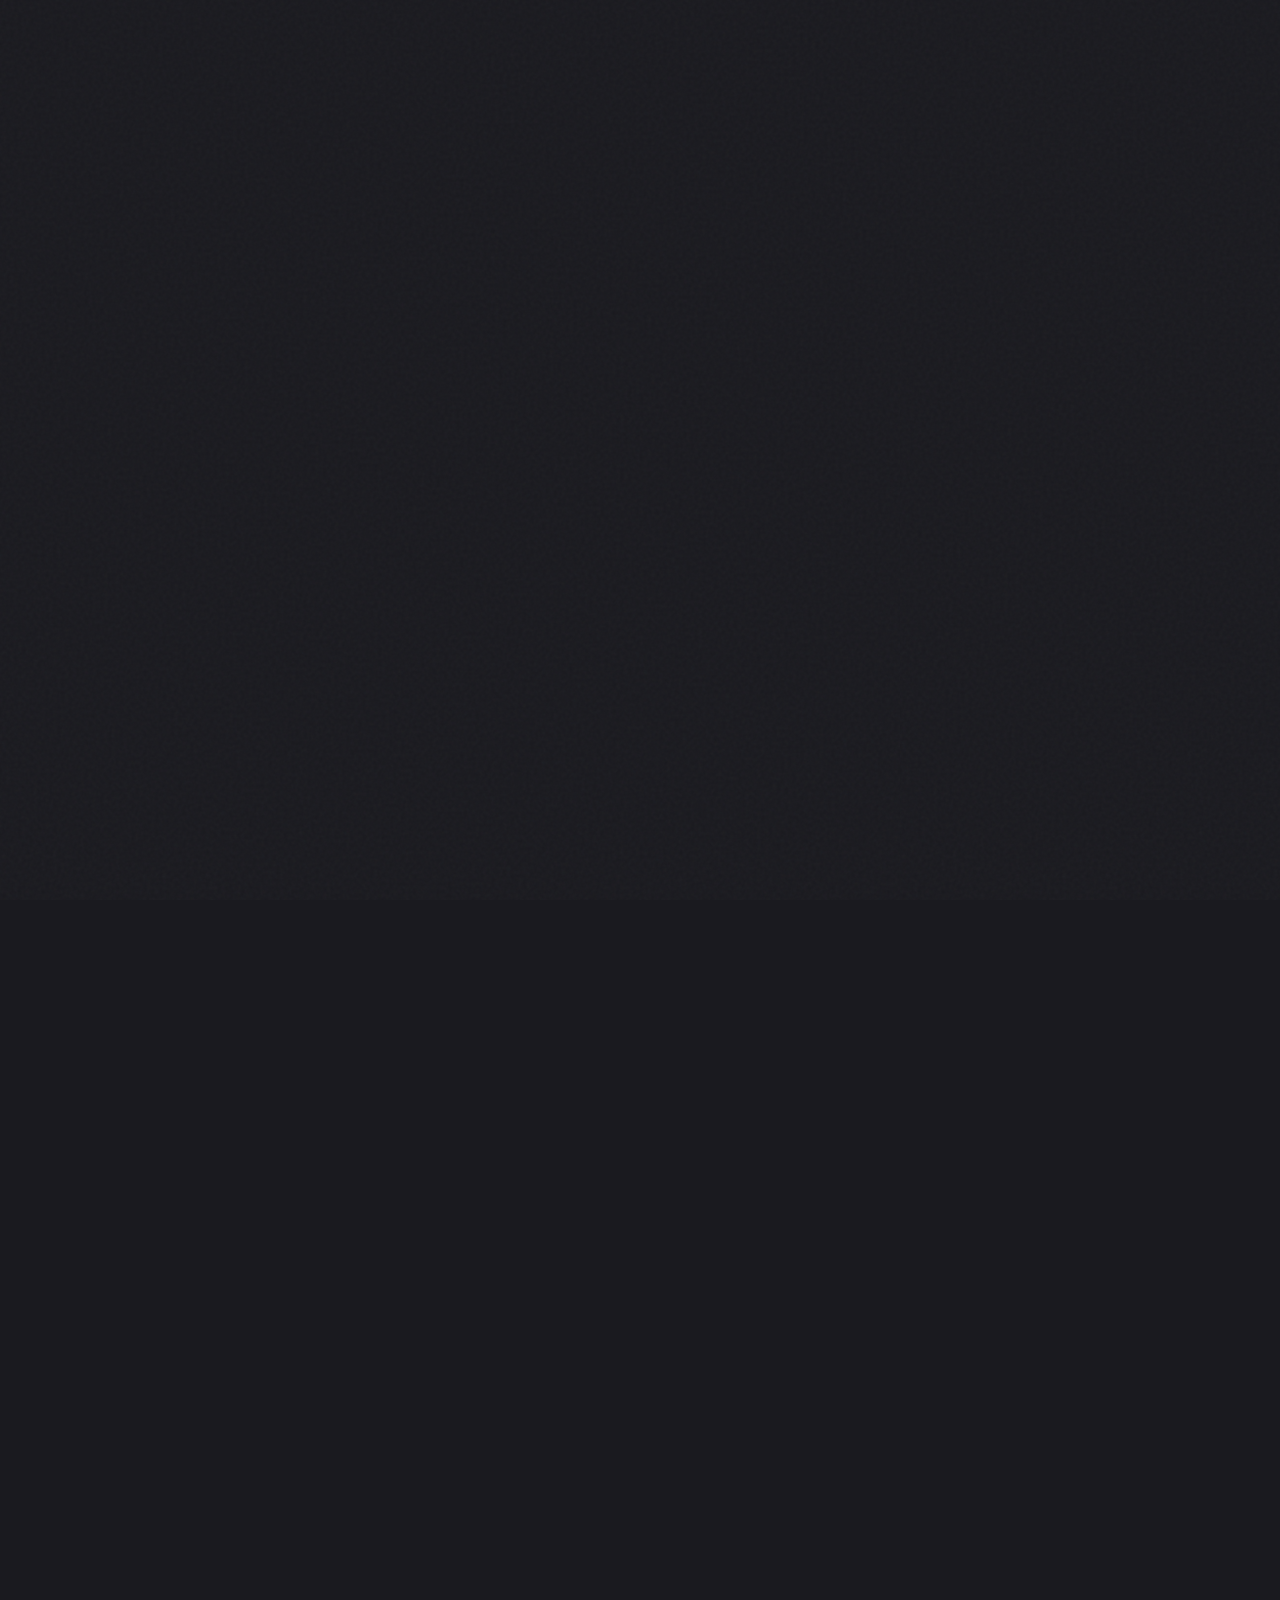
==== index.html @ 07e8aeb6 "Update index.html" ====
<!DOCTYPE html>
<html lang="en">
<head>
    <meta charset="UTF-8">
    <meta name="viewport" content="width=device-width, initial-scale=1.0">
    <title>Marin Xhemollari — Data Science & Quantitative Finance</title>

    <!-- ===== SECURITY HEADERS ===== -->
    <meta http-equiv="Content-Security-Policy" content="default-src 'self'; style-src 'self' 'unsafe-inline' https://fonts.googleapis.com; style-src-elem 'self' 'unsafe-inline' https://fonts.googleapis.com; font-src 'self' https://fonts.gstatic.com data:; img-src 'self' data: blob: https://raw.githubusercontent.com; script-src 'self' 'unsafe-inline'; connect-src 'self' https://formspree.io; form-action 'self' https://formspree.io; base-uri 'self'; object-src 'none'; upgrade-insecure-requests">
    <meta name="referrer" content="strict-origin-when-cross-origin">
    <meta http-equiv="Permissions-Policy" content="camera=(), microphone=(), geolocation=(), payment=(), usb=(), interest-cohort=()">
    <meta http-equiv="X-Content-Type-Options" content="nosniff">

    <link rel="icon" type="image/svg+xml" href="frog-favicon.svg">
    <link rel="preconnect" href="https://fonts.googleapis.com">
    <link rel="preconnect" href="https://fonts.gstatic.com" crossorigin>
    <link href="https://fonts.googleapis.com/css2?family=Cormorant+Garamond:ital,wght@0,300;0,400;0,500;0,600;0,700;1,400&family=DM+Sans:ital,wght@0,300;0,400;0,500;0,600;0,700;1,400&family=JetBrains+Mono:wght@400;500&display=swap" rel="stylesheet">
    <link rel="stylesheet" href="styles.css">
    <style>
        .splash {
            position: fixed; inset: 0; z-index: 9999; background: #0a0a0a;
            display: flex; align-items: center; justify-content: center;
            flex-direction: column; overflow: hidden;
        }
        .splash::before {
            content: ''; position: absolute; top: 50%; left: 50%;
            transform: translate(-50%, -50%);
            width: 600px; height: 600px;
            background: radial-gradient(circle, rgba(46, 204, 113, 0.06) 0%, transparent 70%);
            pointer-events: none;
        }
        .splash-logo {
            width: 220px; height: 220px;
            filter: drop-shadow(0 0 40px rgba(46, 204, 113, 0.3))
                    drop-shadow(0 0 80px rgba(46, 204, 113, 0.1));
            animation: splashPulse 1.5s ease-in-out infinite alternate;
            transition: none;
        }
        .splash-text {
            font-family: 'Cormorant Garamond', serif;
            font-size: 1.2rem; font-weight: 400;
            color: rgba(232, 232, 232, 0);
            letter-spacing: 0.15em; margin-top: 2rem;
            animation: splashTextIn 0.6s ease-out 0.3s forwards;
        }
        @keyframes splashPulse {
            from { filter: drop-shadow(0 0 40px rgba(46, 204, 113, 0.25))
                           drop-shadow(0 0 80px rgba(46, 204, 113, 0.08)); }
            to   { filter: drop-shadow(0 0 60px rgba(46, 204, 113, 0.4))
                           drop-shadow(0 0 100px rgba(46, 204, 113, 0.15)); }
        }
        @keyframes splashTextIn {
            from { opacity: 0; transform: translateY(10px); }
            to   { opacity: 0.4; transform: translateY(0); }
        }
        .splash.exit .splash-logo { animation: splashShrink 0.9s cubic-bezier(0.4, 0, 0.2, 1) forwards; }
        .splash.exit .splash-text { animation: splashTextOut 0.3s ease-in forwards; }
        .splash.exit { animation: splashFade 0.5s ease-in 0.7s forwards; }
        @keyframes splashShrink {
            0%   { transform: scale(1); opacity: 1; filter: drop-shadow(0 0 60px rgba(46, 204, 113, 0.4)); }
            60%  { transform: scale(0.15); opacity: 0.8; filter: drop-shadow(0 0 20px rgba(46, 204, 113, 0.2)); }
            100% { transform: scale(0.08); opacity: 0; filter: drop-shadow(0 0 0px transparent); }
        }
        @keyframes splashTextOut { to { opacity: 0; transform: translateY(-8px); } }
        @keyframes splashFade { to { opacity: 0; visibility: hidden; pointer-events: none; } }
        body.splash-active { overflow: hidden; }
        body.splash-active nav, body.splash-active .hero, body.splash-active .section,
        body.splash-active .divider, body.splash-active .cta-banner, body.splash-active footer { opacity: 0; }
        body.splash-done nav, body.splash-done .hero, body.splash-done .section,
        body.splash-done .divider, body.splash-done .cta-banner, body.splash-done footer {
            animation: pageReveal 0.8s ease-out forwards;
        }
        @keyframes pageReveal {
            from { opacity: 0; transform: translateY(16px); }
            to   { opacity: 1; transform: translateY(0); }
        }
        .hero {
            min-height: 100vh; display: flex; align-items: center;
            padding: 8rem 3rem 4rem; position: relative; overflow: hidden;
        }
        .hero::before {
            content: ''; position: absolute; top: -30%; right: -20%;
            width: 700px; height: 700px;
            background: radial-gradient(circle, var(--emerald-glow) 0%, transparent 70%);
            pointer-events: none;
        }
        .hero::after {
            content: ''; position: absolute; bottom: 0; left: 0; right: 0;
            height: 1px;
            background: linear-gradient(90deg, transparent, var(--border-hover), transparent);
        }
        .hero-content {
            max-width: 1200px; margin: 0 auto; width: 100%;
            display: grid; grid-template-columns: 1.1fr 0.9fr;
            gap: 4rem; align-items: center;
        }
        .hero-label {
            font-family: 'JetBrains Mono', monospace;
            font-size: 0.75rem; color: var(--emerald-bright);
            letter-spacing: 0.2em; text-transform: uppercase;
            margin-bottom: 1.5rem; display: flex; align-items: center; gap: 0.75rem;
        }
        .hero-label::before {
            content: ''; display: inline-block;
            width: 32px; height: 1px; background: var(--emerald-bright);
        }
        .hero-name {
            font-family: 'Cormorant Garamond', serif;
            font-size: clamp(3rem, 6vw, 4.5rem);
            font-weight: 300; line-height: 1.1;
            margin-bottom: 0.5rem; letter-spacing: -0.02em;
        }
        .hero-name strong { font-weight: 700; display: block; }
        .hero-subtitle {
            font-size: 1.1rem; color: var(--text-secondary);
            font-weight: 400; margin-bottom: 2rem; max-width: 480px;
        }
        .hero-subtitle em { color: var(--emerald-bright); font-style: normal; font-weight: 500; }
        .hero-cta { display: flex; gap: 1rem; margin-bottom: 2.5rem; }
        .hero-stats {
            display: flex; gap: 3rem;
            padding-top: 2.5rem; border-top: 1px solid var(--border);
        }
        .stat-number {
            font-family: 'Cormorant Garamond', serif;
            font-size: 2.2rem; font-weight: 600;
            color: var(--emerald-bright); line-height: 1;
        }
        .stat-label {
            font-size: 0.75rem; color: var(--text-muted);
            text-transform: uppercase; letter-spacing: 0.1em; margin-top: 0.25rem;
        }
        .hero-visual { display: flex; justify-content: center; align-items: center; }
        .hero-card {
            width: 100%; max-width: 360px; aspect-ratio: 3/4;
            background: var(--bg-card); border: 1px solid var(--border);
            border-radius: 10px; overflow: hidden; transition: all 0.4s ease;
        }
        .hero-card:hover {
            border-color: var(--border-hover);
            transform: translateY(-4px);
            box-shadow: 0 20px 60px rgba(0,0,0,0.3), 0 0 30px var(--emerald-glow);
        }
        .hero-card-img {
            width: 100%; height: 70%;
            background: linear-gradient(135deg, var(--bg-secondary), var(--bg-primary));
            display: flex; align-items: center; justify-content: center;
            border-bottom: 1px solid var(--border);
        }
        .photo-placeholder {
            font-family: 'JetBrains Mono', monospace;
            font-size: 0.7rem; color: var(--text-muted);
            text-align: center; letter-spacing: 0.1em;
        }
        .hero-card-info { padding: 1.2rem; }
        .hero-card-info h3 {
            font-family: 'Cormorant Garamond', serif;
            font-size: 1.2rem; font-weight: 600; margin-bottom: 0.25rem;
        }
        .hero-card-info p { font-size: 0.75rem; color: var(--text-muted); margin-bottom: 0.75rem; }
        .hero-card-tags { display: flex; gap: 0.3rem; flex-wrap: wrap; }
        .featured-grid {
            display: grid; grid-template-columns: repeat(auto-fit, minmax(300px, 1fr));
            gap: 1.5rem;
        }
        .featured-card { overflow: hidden; }
        .featured-card-img {
            width: 100%; height: 180px;
            background: linear-gradient(135deg, var(--bg-secondary), var(--bg-primary));
            display: flex; align-items: center; justify-content: center;
            border-bottom: 1px solid var(--border);
        }
        .featured-card-img span { font-family: 'JetBrains Mono', monospace; font-size: 0.7rem; color: var(--text-muted); }
        .featured-card-body { padding: 1.5rem; }
        .featured-card-body h3 {
            font-family: 'Cormorant Garamond', serif;
            font-size: 1.3rem; font-weight: 600; margin-bottom: 0.5rem;
        }
        .featured-card-body p { font-size: 0.85rem; color: var(--text-secondary); margin-bottom: 1rem; line-height: 1.6; }
        .featured-card-tags { display: flex; gap: 0.4rem; flex-wrap: wrap; }
        .view-all-row { text-align: center; margin-top: 3rem; }
        .cta-banner {
            max-width: 1200px; margin: 4rem auto;
            padding: 5rem 3rem; text-align: center; position: relative;
            overflow: hidden;
        }
        .cta-banner::before {
            content: ''; position: absolute;
            top: 50%; left: 50%; transform: translate(-50%, -50%);
            width: 600px; height: 300px;
            background: radial-gradient(ellipse, var(--emerald-glow) 0%, transparent 70%);
            pointer-events: none;
        }
        .cta-banner h2 {
            font-family: 'Cormorant Garamond', serif;
            font-size: clamp(2rem, 4vw, 3rem);
            font-weight: 300; position: relative;
        }
        .cta-banner h2 strong { font-weight: 700; }
        .cta-banner p {
            color: var(--text-secondary);
            max-width: 500px; margin: 1rem auto 2rem; position: relative;
        }
        .cta-buttons { display: flex; gap: 1rem; justify-content: center; flex-wrap: wrap; position: relative; }
        @media (max-width: 900px) {
            .hero { padding: 6rem 1.5rem 3rem; }
            .hero-content { grid-template-columns: 1fr; gap: 3rem; }
            .hero-visual { order: -1; }
            .hero-card { max-width: 260px; }
            .hero-stats { gap: 2rem; }
            .hero-cta { flex-direction: column; }
            .featured-grid { grid-template-columns: 1fr; }
            .cta-banner { padding: 4rem 1.5rem; }
            .cta-buttons { flex-direction: column; align-items: center; }
            .splash-logo { width: 160px; height: 160px; }
            .splash-text { font-size: 1rem; }
        }
    </style>
</head>
<body class="splash-active">

    <div class="splash" id="splash">
        <img src="frog-logo.svg" alt="QuantFolio" class="splash-logo">
        <div class="splash-text">Marin Xhemollari</div>
    </div>

    <nav>
        <a href="index.html" class="nav-logo"><img src="frog-logo.svg" alt="logo"></a>
        <button class="nav-mobile-toggle" onclick="document.querySelector('.nav-links').classList.toggle('open')" aria-label="Menu">
            <span></span><span></span><span></span>
        </button>
        <ul class="nav-links">
            <li><a href="index.html" class="active">Home</a></li>
            <li><a href="projects.html">Projects</a></li>
            <li><a href="about.html">About</a></li>
            <li><a href="contact.html">Contact</a></li>
        </ul>
    </nav>

    <section class="hero">
        <div class="hero-content">
            <div class="hero-text fade-in">
                <div class="hero-label">Data Science · Quantitative Finance</div>
                <h1 class="hero-name"><strong>Marin</strong> Xhemollari</h1>
                <p class="hero-subtitle">Exploring the intersection of <em>data science</em>, <em>economics</em>, and <em>quantitative finance</em> — turning complex data into actionable insight.</p>
                <div class="hero-cta">
                    <a href="projects.html" class="btn btn-primary">
                        <svg viewBox="0 0 24 24" fill="none" stroke="currentColor" stroke-width="2"><rect x="3" y="3" width="7" height="7"/><rect x="14" y="3" width="7" height="7"/><rect x="3" y="14" width="7" height="7"/><rect x="14" y="14" width="7" height="7"/></svg>
                        View Projects
                    </a>
                    <a href="contact.html" class="btn btn-secondary">
                        <svg viewBox="0 0 24 24" fill="none" stroke="currentColor" stroke-width="2"><path d="M4 4h16c1.1 0 2 .9 2 2v12c0 1.1-.9 2-2 2H4c-1.1 0-2-.9-2-2V6c0-1.1.9-2 2-2z"/><polyline points="22,6 12,13 2,6"/></svg>
                        Get in Touch
                    </a>
                </div>
                <div class="hero-stats">
                    <div><div class="stat-number">UMich</div><div class="stat-label">Data Science '28</div></div>
                    <div><div class="stat-number">6+</div><div class="stat-label">Projects</div></div>
                    <div><div class="stat-number">5+</div><div class="stat-label">Languages</div></div>
                </div>
            </div>
            <div class="hero-visual fade-in" style="transition-delay:0.2s;">
                <div class="hero-card">
                    <div class="hero-card-img">
                        <div class="photo-placeholder">YOUR PHOTO<br>HERE</div>
                    </div>
                    <div class="hero-card-info">
                        <h3>Marin Xhemollari</h3>
                        <p>University of Michigan — LSA Data Science</p>
                        <div class="hero-card-tags">
                            <span class="tag">Python</span>
                            <span class="tag">SQL</span>
                            <span class="tag">Java</span>
                            <span class="tag">Kotlin</span>
                        </div>
                    </div>
                </div>
            </div>
        </div>
    </section>

    <section class="section">
        <div class="section-header fade-in">
            <div class="section-label">Featured Work</div>
            <h2 class="section-title">Selected <strong>projects</strong></h2>
        </div>
        <div class="featured-grid">
            <a href="https://github.com/Marin-X/DepthLens" target="_blank" rel="noopener noreferrer" class="card featured-card fade-in">
                <div class="featured-card-img"><img src="https://raw.githubusercontent.com/Marin-X/DepthLens/main/screenshots/dom_charts.png" alt="DepthLens" style="width:100%;height:100%;object-fit:cover;"></div>
                <div class="featured-card-body">
                    <h3>DepthLens</h3>
                    <p>Real-time order book viewer with paper trading, VWAP/TWAP analytics, and order flow imbalance signal detection.</p>
                    <div class="featured-card-tags">
                        <span class="tag">Kotlin</span><span class="tag">Android</span><span class="tag">WebSocket</span><span class="tag">VWAP</span>
                    </div>
                </div>
            </a>
            <a href="projects.html" class="card featured-card fade-in" style="transition-delay:0.1s;">
                <div class="featured-card-img"><span>[ screenshot ]</span></div>
                <div class="featured-card-body">
                    <h3>Finance Ledger API</h3>
                    <p>RESTful financial transaction management system with Spring Boot and MySQL.</p>
                    <div class="featured-card-tags">
                        <span class="tag">Java</span><span class="tag">Spring Boot</span><span class="tag">REST</span>
                    </div>
                </div>
            </a>
            <a href="https://github.com/Marin-X/market-microstructure" target="_blank" rel="noopener noreferrer" class="card featured-card fade-in" style="transition-delay:0.2s;">
                <div class="featured-card-img"><img src="analysis_30min.png" alt="Market Microstructure" style="width:100%;height:100%;object-fit:cover;"></div>
                <div class="featured-card-body">
                    <h3>Market Microstructure</h3>
                    <p>BTC/USDT order book analysis — spread dynamics, order flow imbalance, and liquidity depth.</p>
                    <div class="featured-card-tags">
                        <span class="tag">Python</span><span class="tag">Pandas</span><span class="tag">Scipy</span>
                    </div>
                </div>
            </a>
        </div>
        <div class="view-all-row fade-in">
            <a href="projects.html" class="btn btn-secondary">View All Projects →</a>
        </div>
    </section>

    <div class="divider"></div>

    <section class="cta-banner fade-in">
        <h2>Interested in <strong>collaborating</strong>?</h2>
        <p>Open to research partnerships, project collaborations, and opportunities in quantitative finance.</p>
        <div class="cta-buttons">
            <a href="contact.html" class="btn btn-primary">Let's Talk</a>
            <a href="about.html" class="btn btn-secondary">Learn More About Me</a>
        </div>
    </section>

    <footer>
        <p>© 2026 Marin Xhemollari · <a href="https://github.com/Marin-X" target="_blank" rel="noopener noreferrer">GitHub</a> · <a href="https://linkedin.com/in/marinxhemollari" target="_blank" rel="noopener noreferrer">LinkedIn</a></p>
    </footer>

    <script>
        (function() {
            const splash = document.getElementById('splash');
            const body = document.body;

            const navEntry = performance.getEntriesByType('navigation')[0];
            const isReload = navEntry && navEntry.type === 'reload';

            let isInternal = false;
            try {
                isInternal = !!document.referrer && new URL(document.referrer).hostname === location.hostname;
            } catch (e) {
                isInternal = false;
            }

            if (isInternal && !isReload) {
                splash.remove();
                body.classList.remove('splash-active');
                body.classList.add('splash-done');
                return;
            }

            setTimeout(function() {
                splash.classList.add('exit');
                setTimeout(function() {
                    body.classList.remove('splash-active');
                    body.classList.add('splash-done');
                }, 700);
                setTimeout(function() {
                    splash.remove();
                }, 1300);
            }, 1800);
        })();

        const observer = new IntersectionObserver((entries) => {
            entries.forEach(e => { if (e.isIntersecting) e.target.classList.add('visible'); });
        }, { threshold: 0.1, rootMargin: '0px 0px -50px 0px' });
        document.querySelectorAll('.fade-in').forEach(el => observer.observe(el));
    </script>
</body>
</html>
---- styles.css ----
/* ============================================================
   MARIN XHEMOLLARI — PORTFOLIO
   Charcoal + Emerald "Old Money Tech" Theme
   ============================================================ */

:root {
    --bg-primary: #1a1a1f;
    --bg-secondary: #222228;
    --bg-card: #2a2a31;
    --bg-card-hover: #32323a;
    --emerald: #2d8a6e;
    --emerald-bright: #3aaf8a;
    --emerald-glow: rgba(45, 138, 110, 0.15);
    --emerald-subtle: rgba(45, 138, 110, 0.08);
    --gold-muted: #b8a47c;
    --text-primary: #e8e6e1;
    --text-secondary: #9a9890;
    --text-muted: #6b6961;
    --border: rgba(255, 255, 255, 0.06);
    --border-hover: rgba(45, 138, 110, 0.3);
}

*, *::before, *::after { margin: 0; padding: 0; box-sizing: border-box; }
html { scroll-behavior: smooth; font-size: 16px; }

body {
    font-family: 'DM Sans', sans-serif;
    background-color: var(--bg-primary);
    color: var(--text-primary);
    line-height: 1.7;
    -webkit-font-smoothing: antialiased;
    overflow-x: hidden;
}

::selection { background: var(--emerald); color: #fff; }
a { color: inherit; text-decoration: none; }
img { max-width: 100%; display: block; }

/* Noise overlay */
body::after {
    content: '';
    position: fixed; top: 0; left: 0;
    width: 100%; height: 100%;
    background-image: url("data:image/svg+xml,%3Csvg viewBox='0 0 256 256' xmlns='http://www.w3.org/2000/svg'%3E%3Cfilter id='n'%3E%3CfeTurbulence type='fractalNoise' baseFrequency='0.9' numOctaves='4' stitchTiles='stitch'/%3E%3C/filter%3E%3Crect width='100%25' height='100%25' filter='url(%23n)' opacity='0.03'/%3E%3C/svg%3E");
    pointer-events: none; z-index: 9999;
}

/* ======= NAVIGATION ======= */
nav {
    position: fixed; top: 0; width: 100%; z-index: 1000;
    padding: 1.25rem 3rem;
    display: flex; justify-content: space-between; align-items: center;
    background: rgba(26, 26, 31, 0.85);
    backdrop-filter: blur(20px); -webkit-backdrop-filter: blur(20px);
    border-bottom: 1px solid var(--border);
    transition: border-color 0.3s ease;
}
.nav-logo {
    display: flex; align-items: center; line-height: 0;
}
.nav-logo img {
    height: 34px; width: 34px;
    object-fit: contain; display: block;
}

.nav-links { display: flex; gap: 2.5rem; list-style: none; }
.nav-links a {
    color: var(--text-secondary); font-size: 0.85rem; font-weight: 500;
    letter-spacing: 0.08em; text-transform: uppercase;
    transition: color 0.3s ease; position: relative;
}
.nav-links a::after {
    content: ''; position: absolute; bottom: -4px; left: 0;
    width: 0; height: 1px; background: var(--emerald-bright);
    transition: width 0.3s ease;
}
.nav-links a:hover, .nav-links a.active { color: var(--emerald-bright); }
.nav-links a:hover::after, .nav-links a.active::after { width: 100%; }

.nav-mobile-toggle {
    display: none; background: none; border: none; cursor: pointer; padding: 0.5rem;
}
.nav-mobile-toggle span {
    display: block; width: 24px; height: 2px;
    background: var(--text-primary); margin: 5px 0; transition: 0.3s;
}

/* ======= SECTIONS ======= */
.section {
    padding: 6rem 3rem; max-width: 1200px; margin: 0 auto;
}
.section-header { margin-bottom: 4rem; }
.section-label {
    font-family: 'JetBrains Mono', monospace;
    font-size: 0.7rem; color: var(--emerald-bright);
    letter-spacing: 0.2em; text-transform: uppercase;
    display: flex; align-items: center; gap: 0.75rem; margin-bottom: 1rem;
}
.section-label::before {
    content: ''; display: inline-block;
    width: 32px; height: 1px; background: var(--emerald-bright);
}
.section-title {
    font-family: 'Cormorant Garamond', serif;
    font-size: clamp(2rem, 4vw, 3rem);
    font-weight: 300; line-height: 1.2;
}
.section-title strong { font-weight: 700; }
.section-subtitle {
    color: var(--text-secondary); font-size: 1rem;
    max-width: 600px; margin-top: 1rem;
}

/* ======= BUTTONS ======= */
.btn {
    display: inline-flex; align-items: center; gap: 0.6rem;
    padding: 0.85rem 1.8rem; border-radius: 6px;
    font-size: 0.85rem; font-weight: 500;
    transition: all 0.3s ease; border: none; cursor: pointer;
    font-family: 'DM Sans', sans-serif;
}
.btn svg { width: 16px; height: 16px; flex-shrink: 0; }
.btn-primary {
    background: var(--emerald); color: #fff; border: 1px solid var(--emerald);
}
.btn-primary:hover {
    background: var(--emerald-bright);
    box-shadow: 0 8px 30px rgba(45, 138, 110, 0.3);
    transform: translateY(-2px);
}
.btn-secondary {
    background: transparent; color: var(--text-secondary); border: 1px solid var(--border);
}
.btn-secondary:hover {
    border-color: var(--border-hover); color: var(--emerald-bright);
    transform: translateY(-2px);
}

/* ======= CARDS ======= */
.card {
    background: var(--bg-card); border: 1px solid var(--border);
    border-radius: 10px; transition: all 0.4s ease; display: block;
}
.card:hover {
    border-color: var(--border-hover); transform: translateY(-4px);
    box-shadow: 0 20px 60px rgba(0,0,0,0.3), 0 0 30px var(--emerald-glow);
}

/* ======= TAGS ======= */
.tag {
    font-family: 'JetBrains Mono', monospace; font-size: 0.65rem;
    padding: 0.25rem 0.6rem; background: var(--emerald-subtle);
    color: var(--emerald-bright); border-radius: 4px;
    border: 1px solid rgba(45, 138, 110, 0.15); display: inline-block;
}
.tag-gold {
    background: rgba(184, 164, 124, 0.1);
    color: var(--gold-muted); border-color: rgba(184, 164, 124, 0.2);
}

/* ======= DIVIDER ======= */
.divider {
    max-width: 1200px; margin: 0 auto; height: 1px;
    background: linear-gradient(90deg, transparent, var(--border-hover), transparent);
}

/* ======= DETAIL CARDS ======= */
.detail-card {
    background: var(--bg-card); border: 1px solid var(--border);
    border-radius: 8px; padding: 1.5rem;
    transition: border-color 0.3s ease, background 0.3s ease;
}
.detail-card:hover { border-color: var(--border-hover); background: var(--bg-card-hover); }
.detail-card-label {
    font-family: 'JetBrains Mono', monospace; font-size: 0.65rem;
    color: var(--emerald-bright); letter-spacing: 0.15em;
    text-transform: uppercase; margin-bottom: 0.5rem;
}
.detail-card-value {
    font-family: 'Cormorant Garamond', serif; font-size: 1.3rem; font-weight: 600;
}
.detail-card-sub { font-size: 0.8rem; color: var(--text-muted); margin-top: 0.25rem; }

/* ======= SKILLS GRID ======= */
.skills-grid {
    display: grid; grid-template-columns: repeat(auto-fill, minmax(140px, 1fr)); gap: 0.75rem;
}
.skill-item {
    background: var(--bg-card); border: 1px solid var(--border);
    border-radius: 6px; padding: 0.75rem 1rem;
    font-family: 'JetBrains Mono', monospace; font-size: 0.75rem;
    text-align: center; transition: all 0.3s ease; cursor: default;
}
.skill-item:hover {
    border-color: var(--emerald-bright); background: var(--emerald-subtle);
    color: var(--emerald-bright); transform: translateY(-2px);
}

/* ======= PROJECT STATUS ======= */
.project-status {
    position: absolute; top: 1rem; right: 1rem;
    font-family: 'JetBrains Mono', monospace; font-size: 0.6rem;
    padding: 0.25rem 0.6rem; border-radius: 4px;
    text-transform: uppercase; letter-spacing: 0.1em;
}
.status-live {
    background: rgba(45, 138, 110, 0.2); color: var(--emerald-bright);
    border: 1px solid rgba(45, 138, 110, 0.3);
}
.status-wip {
    background: rgba(184, 164, 124, 0.15); color: var(--gold-muted);
    border: 1px solid rgba(184, 164, 124, 0.25);
}
.project-link {
    font-size: 0.8rem; color: var(--text-muted);
    display: inline-flex; align-items: center; gap: 0.4rem;
    transition: color 0.3s ease;
}
.project-link:hover { color: var(--emerald-bright); }
.project-link svg { width: 14px; height: 14px; }

/* ======= FORM STYLES ======= */
.form-group { margin-bottom: 1.5rem; }
.form-group label {
    display: block; font-family: 'JetBrains Mono', monospace;
    font-size: 0.7rem; color: var(--emerald-bright);
    letter-spacing: 0.15em; text-transform: uppercase; margin-bottom: 0.5rem;
}
.form-group input,
.form-group textarea,
.form-group select {
    width: 100%; padding: 0.85rem 1rem;
    background: var(--bg-card); border: 1px solid var(--border);
    border-radius: 6px; color: var(--text-primary);
    font-family: 'DM Sans', sans-serif; font-size: 0.9rem;
    transition: border-color 0.3s ease, box-shadow 0.3s ease; outline: none;
}
.form-group input:focus,
.form-group textarea:focus,
.form-group select:focus {
    border-color: var(--emerald-bright);
    box-shadow: 0 0 0 3px var(--emerald-glow);
}
.form-group textarea { resize: vertical; min-height: 140px; }
.form-group input::placeholder,
.form-group textarea::placeholder { color: var(--text-muted); }

/* ======= TIMELINE ======= */
.timeline { position: relative; padding-left: 2.5rem; }
.timeline::before {
    content: ''; position: absolute; left: 0; top: 0; bottom: 0;
    width: 1px;
    background: linear-gradient(180deg, var(--emerald-bright), var(--border), transparent);
}
.timeline-item { position: relative; padding-bottom: 2.5rem; }
.timeline-item:last-child { padding-bottom: 0; }
.timeline-item::before {
    content: ''; position: absolute; left: -2.5rem; top: 0.4rem;
    width: 9px; height: 9px; border-radius: 50%;
    background: var(--emerald-bright); border: 2px solid var(--bg-primary);
    box-shadow: 0 0 0 3px var(--emerald-glow);
}
.timeline-date {
    font-family: 'JetBrains Mono', monospace; font-size: 0.7rem;
    color: var(--emerald-bright); letter-spacing: 0.1em;
    text-transform: uppercase; margin-bottom: 0.35rem;
}
.timeline-title {
    font-family: 'Cormorant Garamond', serif; font-size: 1.3rem;
    font-weight: 600; margin-bottom: 0.2rem;
}
.timeline-sub { font-size: 0.85rem; color: var(--text-secondary); }

/* ======= FOOTER ======= */
footer {
    text-align: center; padding: 2rem 3rem;
    border-top: 1px solid var(--border);
    font-size: 0.75rem; color: var(--text-muted);
    font-family: 'JetBrains Mono', monospace; letter-spacing: 0.05em;
}
footer a {
    color: var(--text-secondary); transition: color 0.3s ease;
}
footer a:hover { color: var(--emerald-bright); }

/* ======= ANIMATIONS ======= */
.fade-in {
    opacity: 0; transform: translateY(30px);
    transition: opacity 0.8s ease, transform 0.8s ease;
}
.fade-in.visible { opacity: 1; transform: translateY(0); }

/* ======= RESPONSIVE ======= */
@media (max-width: 900px) {
    nav { padding: 1rem 1.5rem; }
    .nav-links {
        display: none; position: absolute; top: 100%; left: 0; right: 0;
        background: rgba(26, 26, 31, 0.98); backdrop-filter: blur(20px);
        flex-direction: column; padding: 1.5rem; gap: 1rem;
        border-bottom: 1px solid var(--border);
    }
    .nav-links.open { display: flex; }
    .nav-mobile-toggle { display: block; }
    .section { padding: 4rem 1.5rem; }
    .skills-grid { grid-template-columns: repeat(auto-fill, minmax(110px, 1fr)); }
}
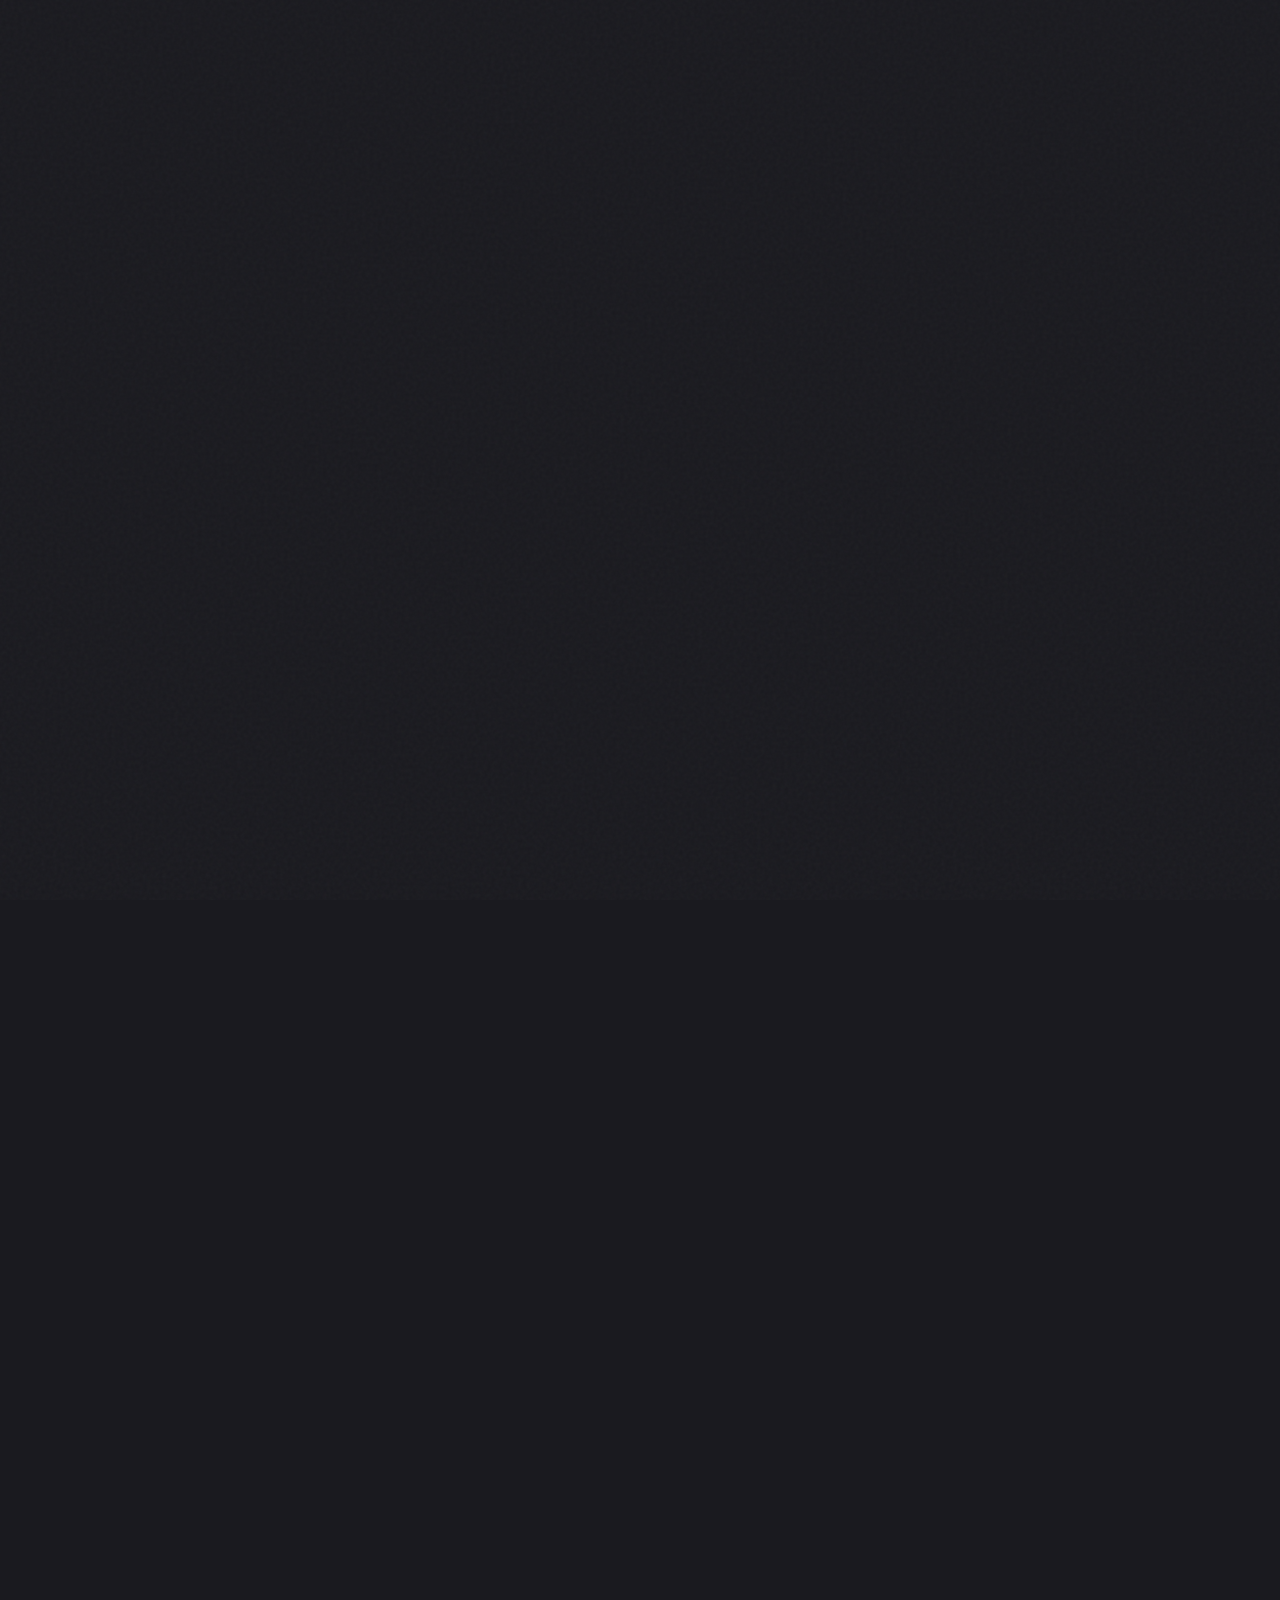
==== commit b0a650e6: "Update index.html" ====
--- a/index.html
+++ b/index.html
@@ -147,10 +147,17 @@
             display: flex; align-items: center; justify-content: center;
             border-bottom: 1px solid var(--border);
         }
-        .photo-placeholder {
-            font-family: 'JetBrains Mono', monospace;
-            font-size: 0.7rem; color: var(--text-muted);
-            text-align: center; letter-spacing: 0.1em;
+        .hero-card-logo {
+            width: 55%; height: auto;
+            filter: drop-shadow(0 0 25px rgba(46, 204, 113, 0.35))
+                    drop-shadow(0 0 50px rgba(46, 204, 113, 0.12));
+            animation: cardLogoPulse 3s ease-in-out infinite alternate;
+        }
+        @keyframes cardLogoPulse {
+            from { filter: drop-shadow(0 0 20px rgba(46, 204, 113, 0.25))
+                           drop-shadow(0 0 40px rgba(46, 204, 113, 0.08)); }
+            to   { filter: drop-shadow(0 0 35px rgba(46, 204, 113, 0.45))
+                           drop-shadow(0 0 60px rgba(46, 204, 113, 0.15)); }
         }
         .hero-card-info { padding: 1.2rem; }
         .hero-card-info h3 {
@@ -220,7 +227,7 @@
 <body class="splash-active">
 
     <div class="splash" id="splash">
-        <img src="frog-logo.svg" alt="QuantFolio" class="splash-logo">
+        <img src="frog-logo.svg" alt="Marin Xhemollari" class="splash-logo">
         <div class="splash-text">Marin Xhemollari</div>
     </div>
 
@@ -262,7 +269,7 @@
             <div class="hero-visual fade-in" style="transition-delay:0.2s;">
                 <div class="hero-card">
                     <div class="hero-card-img">
-                        <div class="photo-placeholder">YOUR PHOTO<br>HERE</div>
+                        <img src="frog-logo.svg" alt="Marin Xhemollari" class="hero-card-logo">
                     </div>
                     <div class="hero-card-info">
                         <h3>Marin Xhemollari</h3>
@@ -285,33 +292,33 @@
             <h2 class="section-title">Selected <strong>projects</strong></h2>
         </div>
         <div class="featured-grid">
-            <a href="https://github.com/Marin-X/DepthLens" target="_blank" rel="noopener noreferrer" class="card featured-card fade-in">
-                <div class="featured-card-img"><img src="https://raw.githubusercontent.com/Marin-X/DepthLens/main/screenshots/dom_charts.png" alt="DepthLens" style="width:100%;height:100%;object-fit:cover;"></div>
+            <a href="https://newslens-marinx.streamlit.app" target="_blank" rel="noopener noreferrer" class="card featured-card fade-in">
+                <div class="featured-card-img"><img src="https://raw.githubusercontent.com/Marin-X/NewsLens/main/dashboard.png" alt="NewsLens" style="width:100%;height:100%;object-fit:cover;"></div>
                 <div class="featured-card-body">
-                    <h3>DepthLens</h3>
-                    <p>Real-time order book viewer with paper trading, VWAP/TWAP analytics, and order flow imbalance signal detection.</p>
+                    <h3>NewsLens</h3>
+                    <p>FinBERT sentiment as an equity alpha factor across the S&amp;P 500 — IC t-stat +2.98, long-short Sharpe 2.63, 83% hit rate over 65 portfolios.</p>
                     <div class="featured-card-tags">
-                        <span class="tag">Kotlin</span><span class="tag">Android</span><span class="tag">WebSocket</span><span class="tag">VWAP</span>
+                        <span class="tag">FinBERT</span><span class="tag">Transformers</span><span class="tag">Alpha Factor</span><span class="tag">Streamlit</span>
                     </div>
                 </div>
             </a>
-            <a href="projects.html" class="card featured-card fade-in" style="transition-delay:0.1s;">
-                <div class="featured-card-img"><span>[ screenshot ]</span></div>
+            <a href="https://probatus-marinx.streamlit.app" target="_blank" rel="noopener noreferrer" class="card featured-card fade-in" style="transition-delay:0.1s;">
+                <div class="featured-card-img"><img src="https://raw.githubusercontent.com/Marin-X/Probatus/main/screenshots/strategy-comparison.png" alt="Probatus" style="width:100%;height:100%;object-fit:cover;"></div>
                 <div class="featured-card-body">
-                    <h3>Finance Ledger API</h3>
-                    <p>RESTful financial transaction management system with Spring Boot and MySQL.</p>
+                    <h3>Probatus</h3>
+                    <p>Event-driven multi-strategy backtester — five trading philosophies, realistic execution costs (IBKR, Almgren-Chriss), walk-forward validation, parameter sweep heatmaps.</p>
                     <div class="featured-card-tags">
-                        <span class="tag">Java</span><span class="tag">Spring Boot</span><span class="tag">REST</span>
+                        <span class="tag">Python</span><span class="tag">Event-Driven</span><span class="tag">Walk-Forward</span><span class="tag">Streamlit</span>
                     </div>
                 </div>
             </a>
-            <a href="https://github.com/Marin-X/market-microstructure" target="_blank" rel="noopener noreferrer" class="card featured-card fade-in" style="transition-delay:0.2s;">
-                <div class="featured-card-img"><img src="analysis_30min.png" alt="Market Microstructure" style="width:100%;height:100%;object-fit:cover;"></div>
+            <a href="https://quantfolio-marinx.streamlit.app" target="_blank" rel="noopener noreferrer" class="card featured-card fade-in" style="transition-delay:0.2s;">
+                <div class="featured-card-img"><img src="https://raw.githubusercontent.com/Marin-X/QuantFolio/main/dashboard.png" alt="QuantFolio" style="width:100%;height:100%;object-fit:cover;"></div>
                 <div class="featured-card-body">
-                    <h3>Market Microstructure</h3>
-                    <p>BTC/USDT order book analysis — spread dynamics, order flow imbalance, and liquidity depth.</p>
+                    <h3>QuantFolio</h3>
+                    <p>Portfolio optimization and Fama-French factor analysis — efficient frontier, Max Sharpe / Risk Parity, Monte Carlo, VaR/CVaR, regime classification.</p>
                     <div class="featured-card-tags">
-                        <span class="tag">Python</span><span class="tag">Pandas</span><span class="tag">Scipy</span>
+                        <span class="tag">Python</span><span class="tag">Fama-French</span><span class="tag">SciPy</span><span class="tag">Streamlit</span>
                     </div>
                 </div>
             </a>
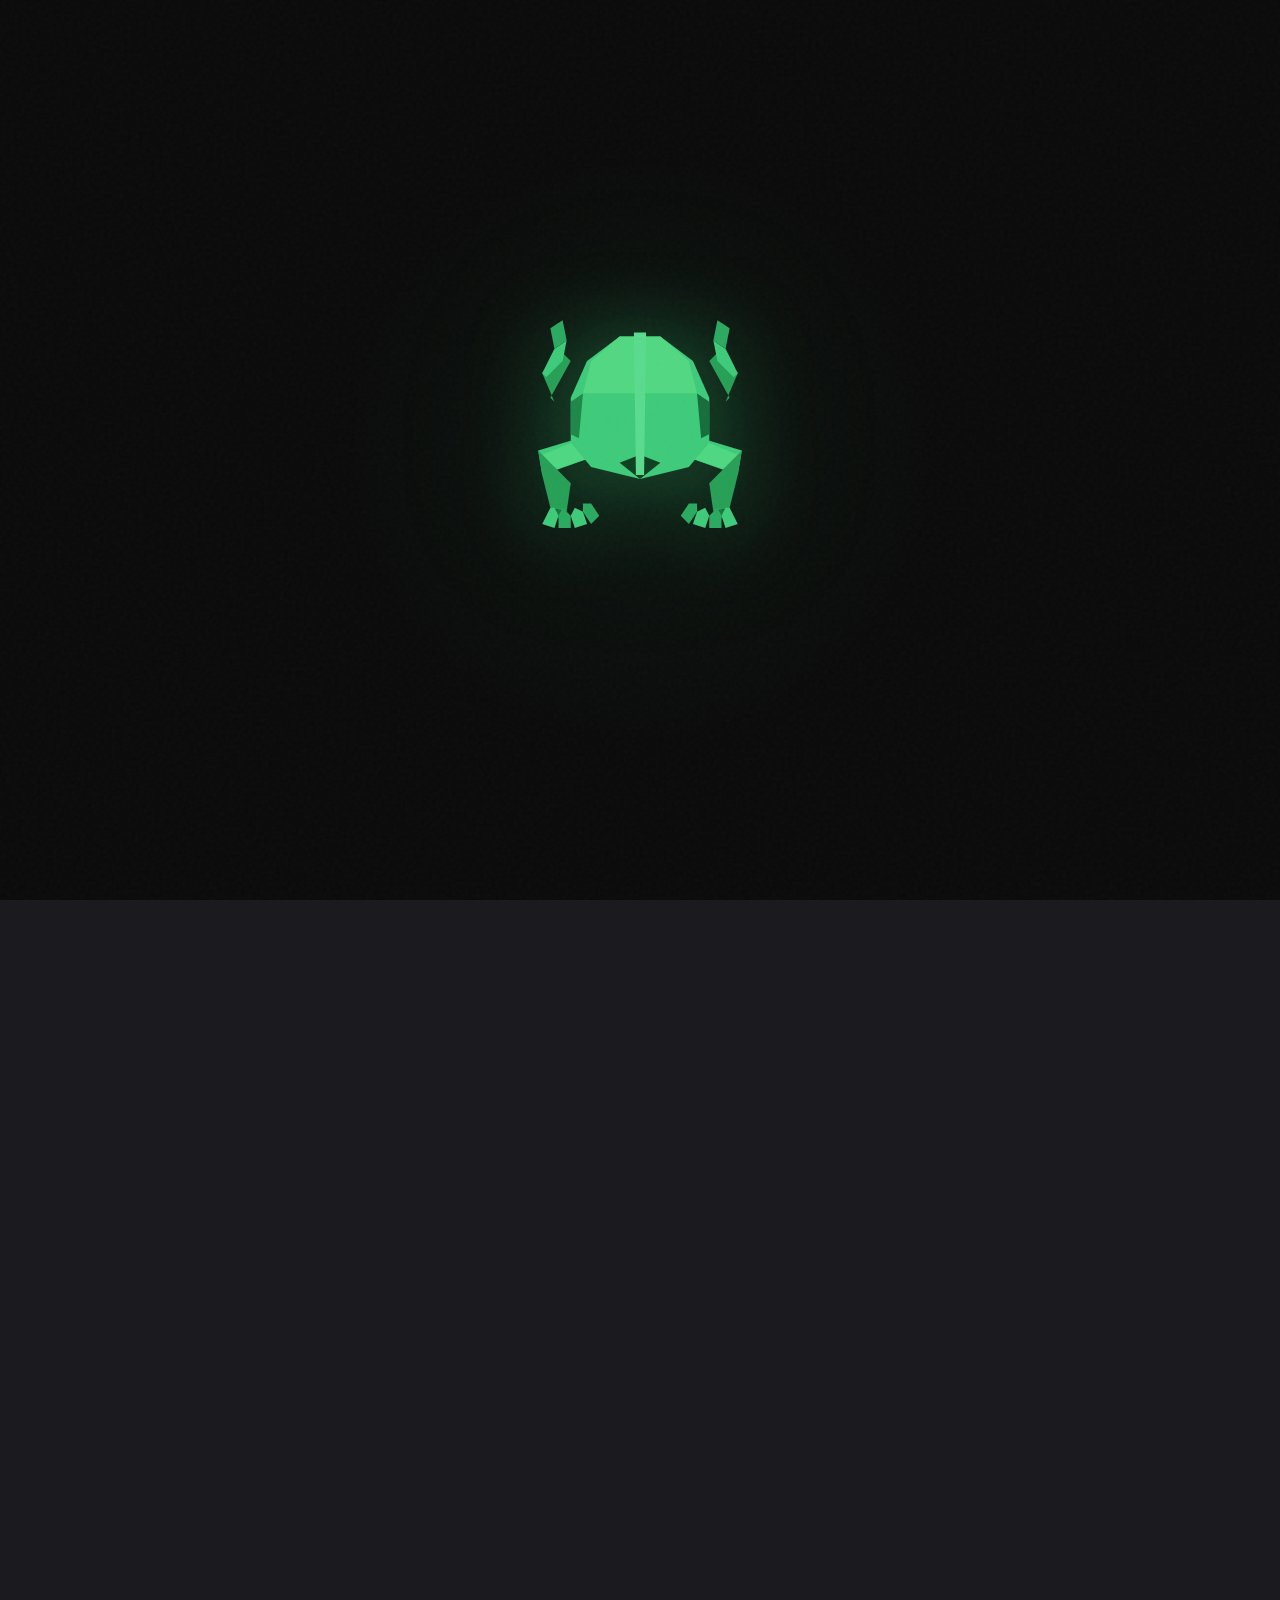
==== commit 63c6d626: "Update index.html" ====
--- a/index.html
+++ b/index.html
@@ -146,18 +146,12 @@
             background: linear-gradient(135deg, var(--bg-secondary), var(--bg-primary));
             display: flex; align-items: center; justify-content: center;
             border-bottom: 1px solid var(--border);
+            overflow: hidden;
         }
         .hero-card-logo {
-            width: 55%; height: auto;
-            filter: drop-shadow(0 0 25px rgba(46, 204, 113, 0.35))
-                    drop-shadow(0 0 50px rgba(46, 204, 113, 0.12));
-            animation: cardLogoPulse 3s ease-in-out infinite alternate;
-        }
-        @keyframes cardLogoPulse {
-            from { filter: drop-shadow(0 0 20px rgba(46, 204, 113, 0.25))
-                           drop-shadow(0 0 40px rgba(46, 204, 113, 0.08)); }
-            to   { filter: drop-shadow(0 0 35px rgba(46, 204, 113, 0.45))
-                           drop-shadow(0 0 60px rgba(46, 204, 113, 0.15)); }
+            width: 100%; height: 100%;
+            object-fit: cover; object-position: center top;
+            filter: drop-shadow(0 0 25px rgba(46, 204, 113, 0.18));
         }
         .hero-card-info { padding: 1.2rem; }
         .hero-card-info h3 {
@@ -269,7 +263,7 @@
             <div class="hero-visual fade-in" style="transition-delay:0.2s;">
                 <div class="hero-card">
                     <div class="hero-card-img">
-                        <img src="frog-logo.svg" alt="Marin Xhemollari" class="hero-card-logo">
+                        <img src="marin-headshot.png" alt="Marin Xhemollari" class="hero-card-logo">
                     </div>
                     <div class="hero-card-info">
                         <h3>Marin Xhemollari</h3>
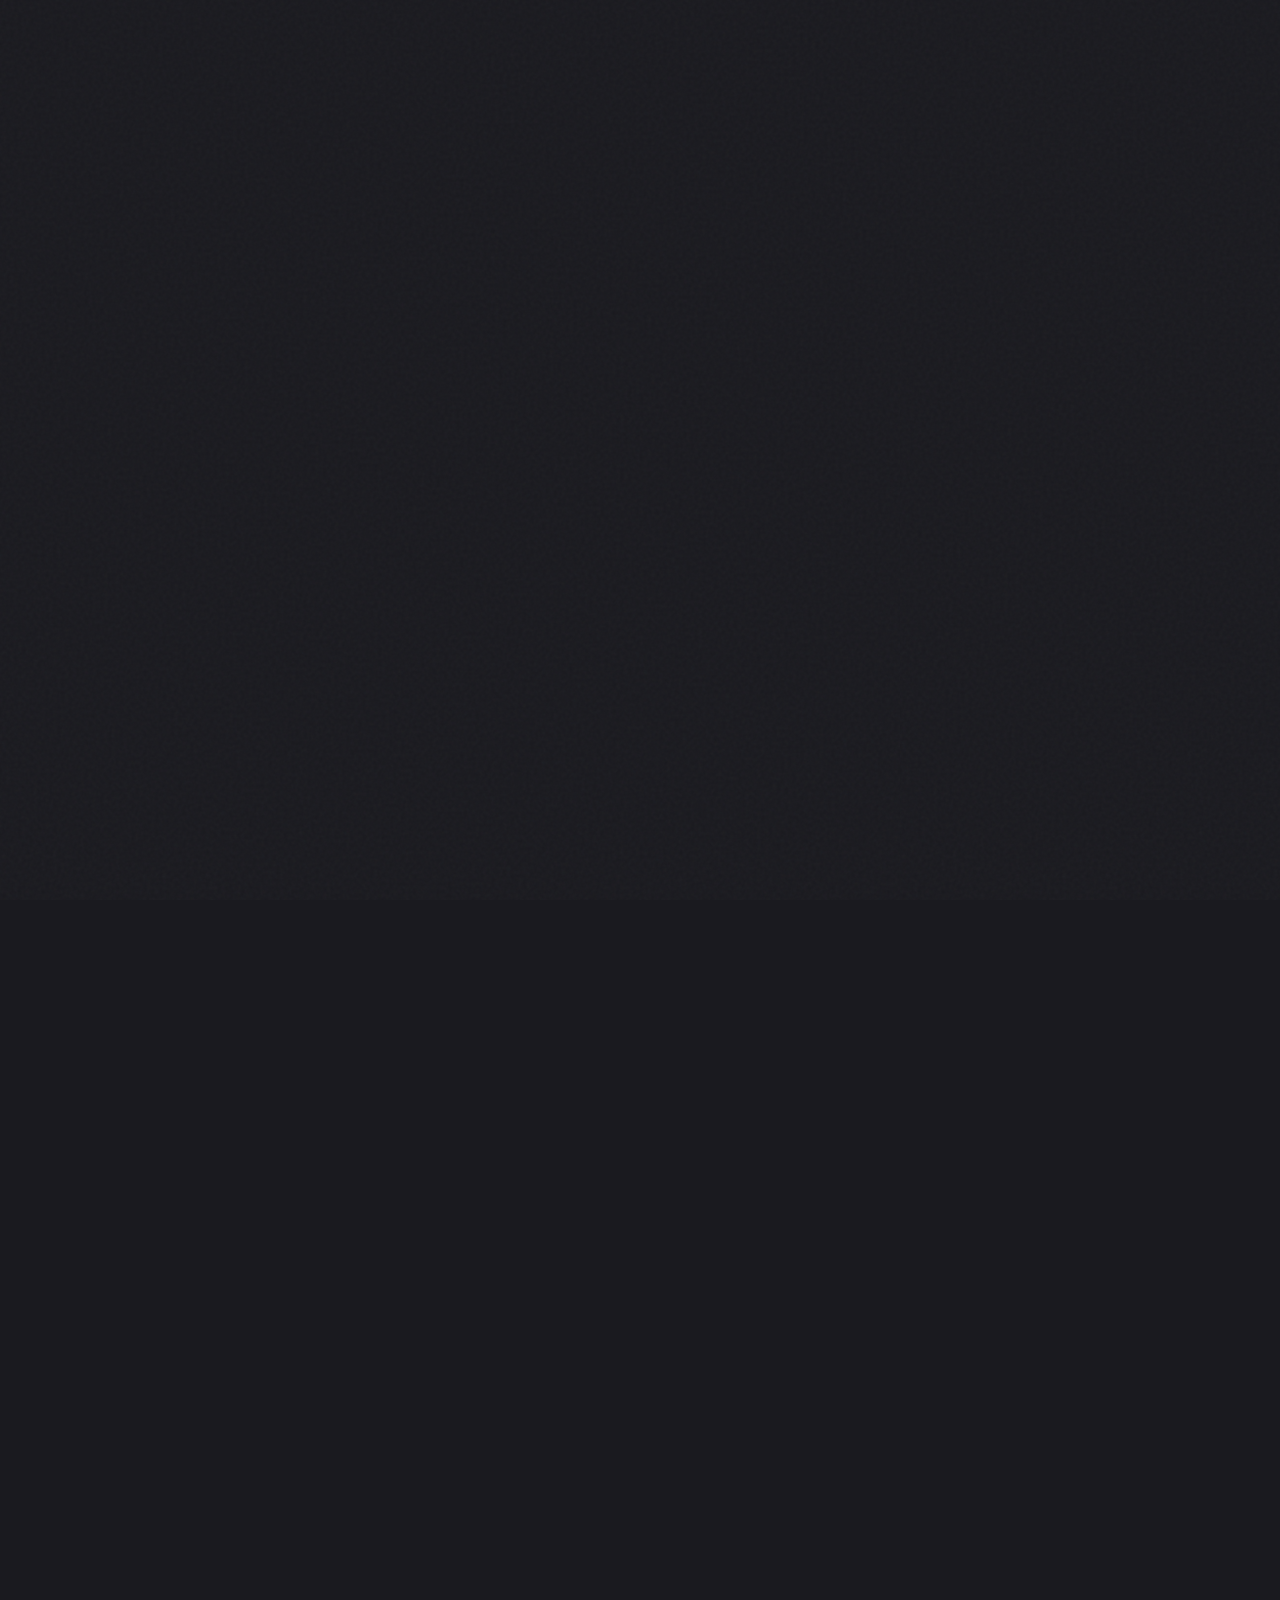
==== commit 3f2aa9a0: "Update index.html" ====
--- a/index.html
+++ b/index.html
@@ -130,36 +130,80 @@
             font-size: 0.75rem; color: var(--text-muted);
             text-transform: uppercase; letter-spacing: 0.1em; margin-top: 0.25rem;
         }
-        .hero-visual { display: flex; justify-content: center; align-items: center; }
+        .hero-visual { display: flex; justify-content: center; align-items: center; position: relative; }
+
+        /* ===== Portrait card — redesigned ===== */
         .hero-card {
-            width: 100%; max-width: 360px; aspect-ratio: 3/4;
-            background: var(--bg-card); border: 1px solid var(--border);
-            border-radius: 10px; overflow: hidden; transition: all 0.4s ease;
+            width: 100%; max-width: 340px; aspect-ratio: 3/4;
+            background: var(--bg-card);
+            border: 1px solid var(--border);
+            border-radius: 14px;
+            overflow: hidden;
+            transition: all 0.4s ease;
+            position: relative;
+            isolation: isolate;
+        }
+        .hero-card::before {
+            content: ''; position: absolute;
+            top: 0; left: 1.5rem; right: 1.5rem; height: 1px;
+            background: linear-gradient(90deg, transparent, var(--emerald-bright), transparent);
+            opacity: 0.5; z-index: 3;
+        }
+        .hero-card::after {
+            content: ''; position: absolute;
+            inset: 0; pointer-events: none;
+            background: radial-gradient(ellipse at 50% 30%,
+                rgba(46, 204, 113, 0.10) 0%,
+                transparent 55%);
+            z-index: 1;
         }
         .hero-card:hover {
-            border-color: var(--border-hover);
+            border-color: rgba(46, 204, 113, 0.4);
             transform: translateY(-4px);
-            box-shadow: 0 20px 60px rgba(0,0,0,0.3), 0 0 30px var(--emerald-glow);
+            box-shadow: 0 20px 60px rgba(0,0,0,0.4), 0 0 40px rgba(46, 204, 113, 0.18);
         }
         .hero-card-img {
-            width: 100%; height: 70%;
-            background: linear-gradient(135deg, var(--bg-secondary), var(--bg-primary));
-            display: flex; align-items: center; justify-content: center;
-            border-bottom: 1px solid var(--border);
+            position: relative;
+            width: 100%; height: 78%;
+            background: radial-gradient(ellipse at 50% 40%,
+                rgba(46, 204, 113, 0.06) 0%,
+                var(--bg-secondary) 50%,
+                var(--bg-primary) 100%);
+            display: flex; align-items: flex-end; justify-content: center;
             overflow: hidden;
+            z-index: 2;
         }
         .hero-card-logo {
-            width: 100%; height: 100%;
-            object-fit: cover; object-position: center top;
-            filter: drop-shadow(0 0 25px rgba(46, 204, 113, 0.18));
-        }
-        .hero-card-info { padding: 1.2rem; }
-        .hero-card-info h3 {
-            font-family: 'Cormorant Garamond', serif;
-            font-size: 1.2rem; font-weight: 600; margin-bottom: 0.25rem;
-        }
-        .hero-card-info p { font-size: 0.75rem; color: var(--text-muted); margin-bottom: 0.75rem; }
-        .hero-card-tags { display: flex; gap: 0.3rem; flex-wrap: wrap; }
+            width: 105%; height: 108%;
+            object-fit: cover;
+            object-position: center 8%;
+            -webkit-mask-image: linear-gradient(to bottom, #000 0%, #000 72%, transparent 100%);
+            mask-image: linear-gradient(to bottom, #000 0%, #000 72%, transparent 100%);
+            filter: drop-shadow(0 8px 24px rgba(0, 0, 0, 0.5));
+        }
+        .hero-card-info {
+            padding: 0.9rem 1.2rem 1.3rem;
+            text-align: center;
+            position: relative;
+            z-index: 2;
+            margin-top: -2.5rem;
+        }
+        .hero-card-info h3 { display: none; }
+        .hero-card-info p {
+            font-family: 'JetBrains Mono', monospace;
+            font-size: 0.65rem;
+            color: var(--emerald-bright);
+            margin-bottom: 0.9rem;
+            letter-spacing: 0.18em;
+            text-transform: uppercase;
+            opacity: 0.85;
+        }
+        .hero-card-tags {
+            display: flex; gap: 0.35rem; flex-wrap: wrap;
+            justify-content: center;
+        }
+        /* ===================================== */
+
         .featured-grid {
             display: grid; grid-template-columns: repeat(auto-fit, minmax(300px, 1fr));
             gap: 1.5rem;
@@ -266,8 +310,7 @@
                         <img src="marin-headshot.png" alt="Marin Xhemollari" class="hero-card-logo">
                     </div>
                     <div class="hero-card-info">
-                        <h3>Marin Xhemollari</h3>
-                        <p>University of Michigan — LSA Data Science</p>
+                        <p>Data Science · Quant Finance</p>
                         <div class="hero-card-tags">
                             <span class="tag">Python</span>
                             <span class="tag">SQL</span>
